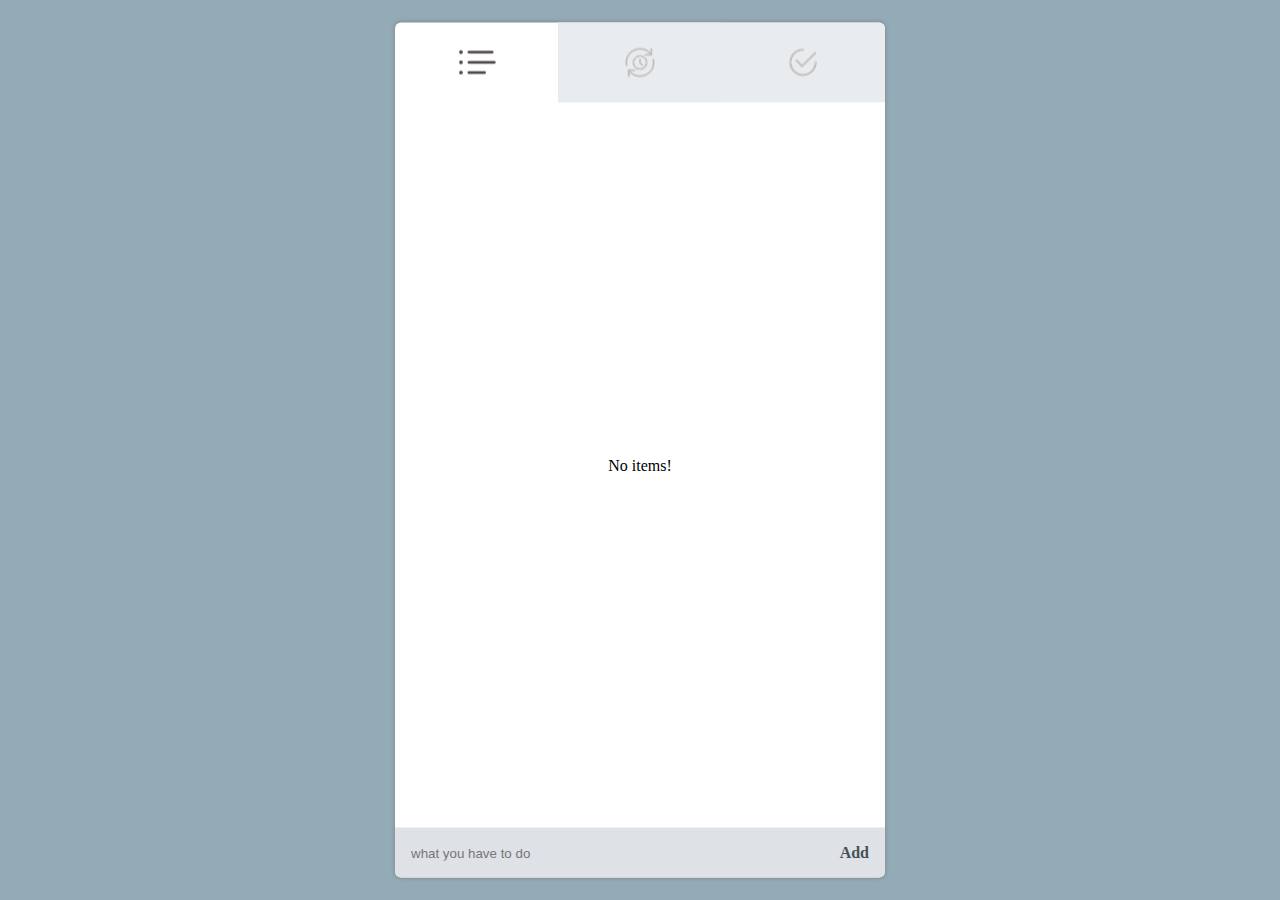
==== index.html @ f042c7be "some changes" ====
<!doctype html>
<html lang="en" data-critters-container>
<head><link rel="preconnect" href="https://fonts.gstatic.com" crossorigin>
  <meta charset="utf-8">
  <title>ToDoApp</title>
  <meta name="viewport" content="width=device-width, initial-scale=1">
  <link rel="icon" type="image/x-icon" href="favicon.ico">
  <link rel="stylesheet" href="https://cdn.jsdelivr.net/npm/bootstrap@5.3.2/dist/css/bootstrap.min.css" integrity="sha384-T3c6CoIi6uLrA9TneNEoa7RxnatzjcDSCmG1MXxSR1GAsXEV/Dwwykc2MPK8M2HN" crossorigin="anonymous">
  <style type="text/css">@font-face{font-family:'Material Symbols Outlined';font-style:normal;font-weight:400;src:url(https://fonts.gstatic.com/s/materialsymbolsoutlined/v175/kJF1BvYX7BgnkSrUwT8OhrdQw4oELdPIeeII9v6oDMzByHX9rA6RzaxHMPdY43zj-jCxv3fzvRNU22ZXGJpEpjC_1v-p_4MrImHCIJIZrDCvHOej.woff2) format('woff2');}.material-symbols-outlined{font-family:'Material Symbols Outlined';font-weight:normal;font-style:normal;font-size:24px;line-height:1;letter-spacing:normal;text-transform:none;display:inline-block;white-space:nowrap;word-wrap:normal;direction:ltr;-webkit-font-feature-settings:'liga';-webkit-font-smoothing:antialiased;}</style><style>body{width:100%;max-width:960px;margin:auto;height:100vh;background-color:#92abb7}app-root{height:95%;width:100%;max-width:490px;position:relative;left:50%;top:50%;transform:translate(-50%,-50%);background-color:#fff;box-shadow:0 0 4px gray;border-radius:6px;display:flex;flex-direction:column}
</style><link rel="stylesheet" href="styles-6K75JIDK.css" media="print" onload="this.media='all'"><noscript><link rel="stylesheet" href="styles-6K75JIDK.css"></noscript></head>
<body>
  <app-root></app-root>
<script src="polyfills-RT5I6R6G.js" type="module"></script><script src="main-4G6ANRQU.js" type="module"></script></body>
</html>
---- styles-6K75JIDK.css ----
body{width:100%;max-width:960px;margin:auto;height:100vh;background-color:#92abb7}app-root{height:95%;width:100%;max-width:490px;position:relative;left:50%;top:50%;transform:translate(-50%,-50%);background-color:#fff;box-shadow:0 0 4px gray;border-radius:6px;display:flex;flex-direction:column}
---- styles-6K75JIDK.css ----
body{width:100%;max-width:960px;margin:auto;height:100vh;background-color:#92abb7}app-root{height:95%;width:100%;max-width:490px;position:relative;left:50%;top:50%;transform:translate(-50%,-50%);background-color:#fff;box-shadow:0 0 4px gray;border-radius:6px;display:flex;flex-direction:column}
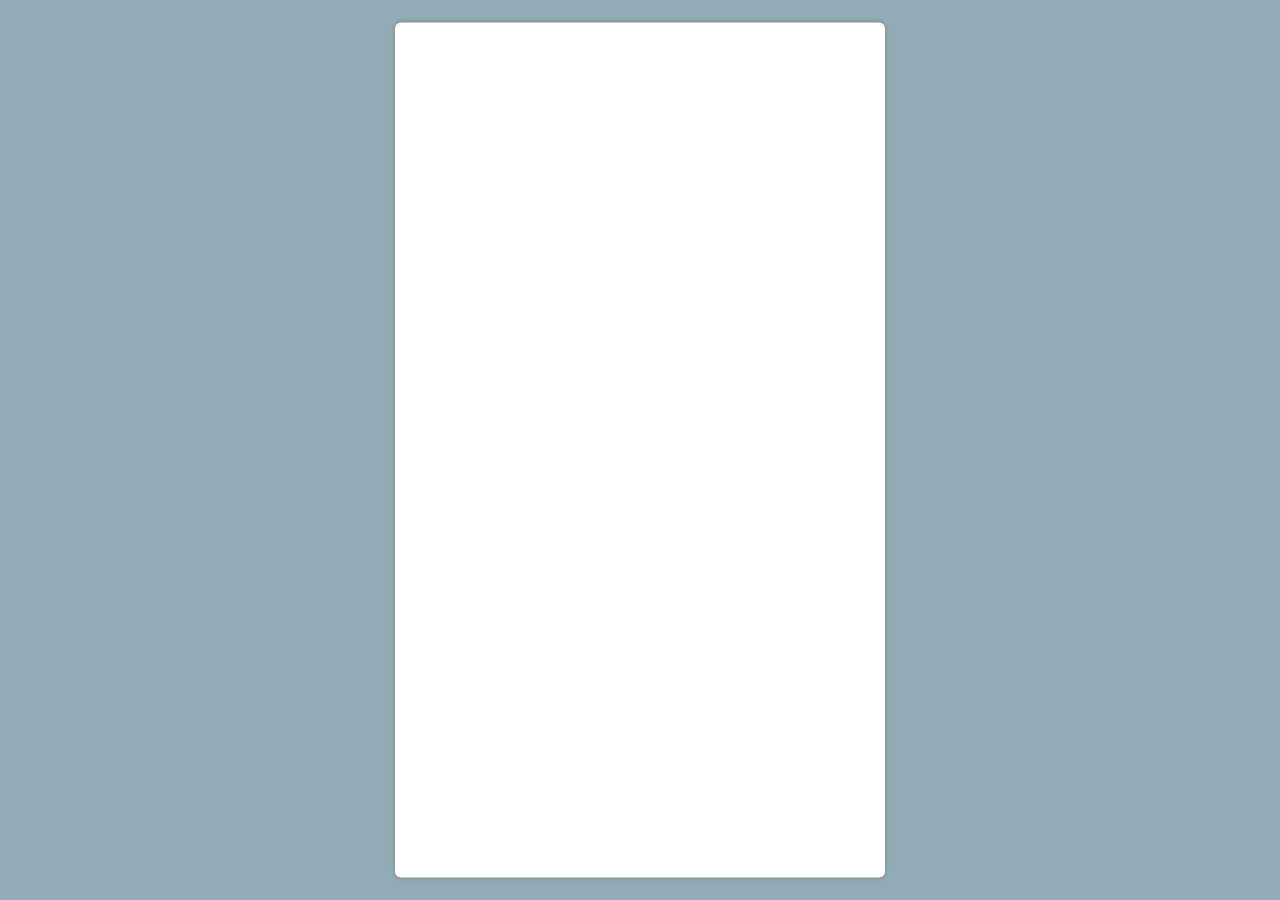
==== commit 52a6c9a3: "replaced the default icon" ====
--- a/index.html
+++ b/index.html
@@ -1,14 +1,14 @@
 <!doctype html>
 <html lang="en" data-critters-container>
-<head><link rel="preconnect" href="https://fonts.gstatic.com" crossorigin>
+<head><link rel="preconnect" href="https://fonts.gstatic.com" crossorigin><base href="/todo/">
   <meta charset="utf-8">
-  <title>ToDoApp</title>
+  <title>ToDo</title>
   <meta name="viewport" content="width=device-width, initial-scale=1">
-  <link rel="icon" type="image/x-icon" href="favicon.ico">
+  <link rel="icon" type="image/png" href="favicon.png">
   <link rel="stylesheet" href="https://cdn.jsdelivr.net/npm/bootstrap@5.3.2/dist/css/bootstrap.min.css" integrity="sha384-T3c6CoIi6uLrA9TneNEoa7RxnatzjcDSCmG1MXxSR1GAsXEV/Dwwykc2MPK8M2HN" crossorigin="anonymous">
-  <style type="text/css">@font-face{font-family:'Material Symbols Outlined';font-style:normal;font-weight:400;src:url(https://fonts.gstatic.com/s/materialsymbolsoutlined/v175/kJF1BvYX7BgnkSrUwT8OhrdQw4oELdPIeeII9v6oDMzByHX9rA6RzaxHMPdY43zj-jCxv3fzvRNU22ZXGJpEpjC_1v-p_4MrImHCIJIZrDCvHOej.woff2) format('woff2');}.material-symbols-outlined{font-family:'Material Symbols Outlined';font-weight:normal;font-style:normal;font-size:24px;line-height:1;letter-spacing:normal;text-transform:none;display:inline-block;white-space:nowrap;word-wrap:normal;direction:ltr;-webkit-font-feature-settings:'liga';-webkit-font-smoothing:antialiased;}</style><style>body{width:100%;max-width:960px;margin:auto;height:100vh;background-color:#92abb7}app-root{height:95%;width:100%;max-width:490px;position:relative;left:50%;top:50%;transform:translate(-50%,-50%);background-color:#fff;box-shadow:0 0 4px gray;border-radius:6px;display:flex;flex-direction:column}
+  <style type="text/css">@font-face{font-family:'Material Symbols Outlined';font-style:normal;font-weight:400;src:url(https://fonts.gstatic.com/s/materialsymbolsoutlined/v183/kJF1BvYX7BgnkSrUwT8OhrdQw4oELdPIeeII9v6oDMzByHX9rA6RzaxHMPdY43zj-jCxv3fzvRNU22ZXGJpEpjC_1v-p_4MrImHCIJIZrDCvHOej.woff2) format('woff2');}.material-symbols-outlined{font-family:'Material Symbols Outlined';font-weight:normal;font-style:normal;font-size:24px;line-height:1;letter-spacing:normal;text-transform:none;display:inline-block;white-space:nowrap;word-wrap:normal;direction:ltr;-webkit-font-feature-settings:'liga';-webkit-font-smoothing:antialiased;}</style><style>body{width:100%;max-width:960px;margin:auto;height:100vh;background-color:#92abb7}app-root{height:95%;width:100%;max-width:490px;position:relative;left:50%;top:50%;transform:translate(-50%,-50%);background-color:#fff;box-shadow:0 0 4px gray;border-radius:6px;display:flex;flex-direction:column}
 </style><link rel="stylesheet" href="styles-6K75JIDK.css" media="print" onload="this.media='all'"><noscript><link rel="stylesheet" href="styles-6K75JIDK.css"></noscript></head>
 <body>
   <app-root></app-root>
-<script src="polyfills-RT5I6R6G.js" type="module"></script><script src="main-4G6ANRQU.js" type="module"></script></body>
+<script src="polyfills-RT5I6R6G.js" type="module"></script><script src="main-HLWQRBND.js" type="module"></script></body>
 </html>
